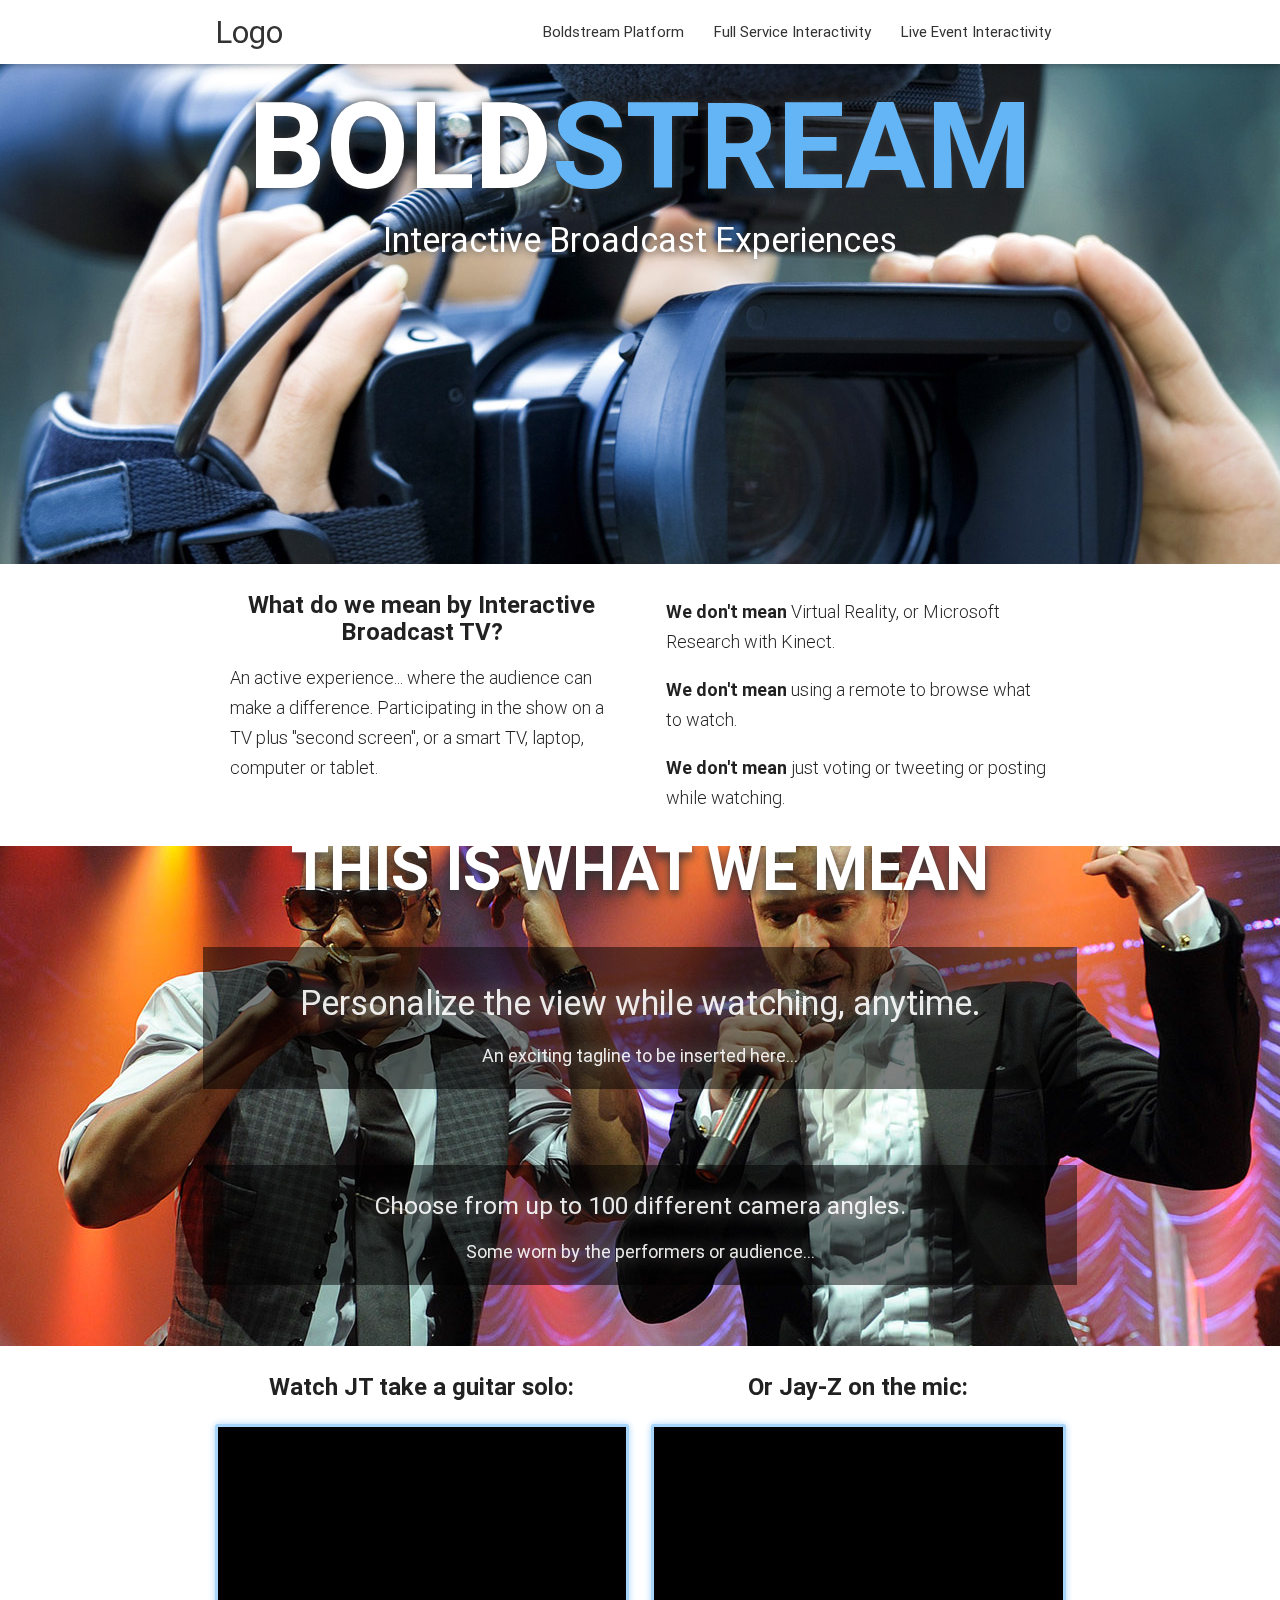
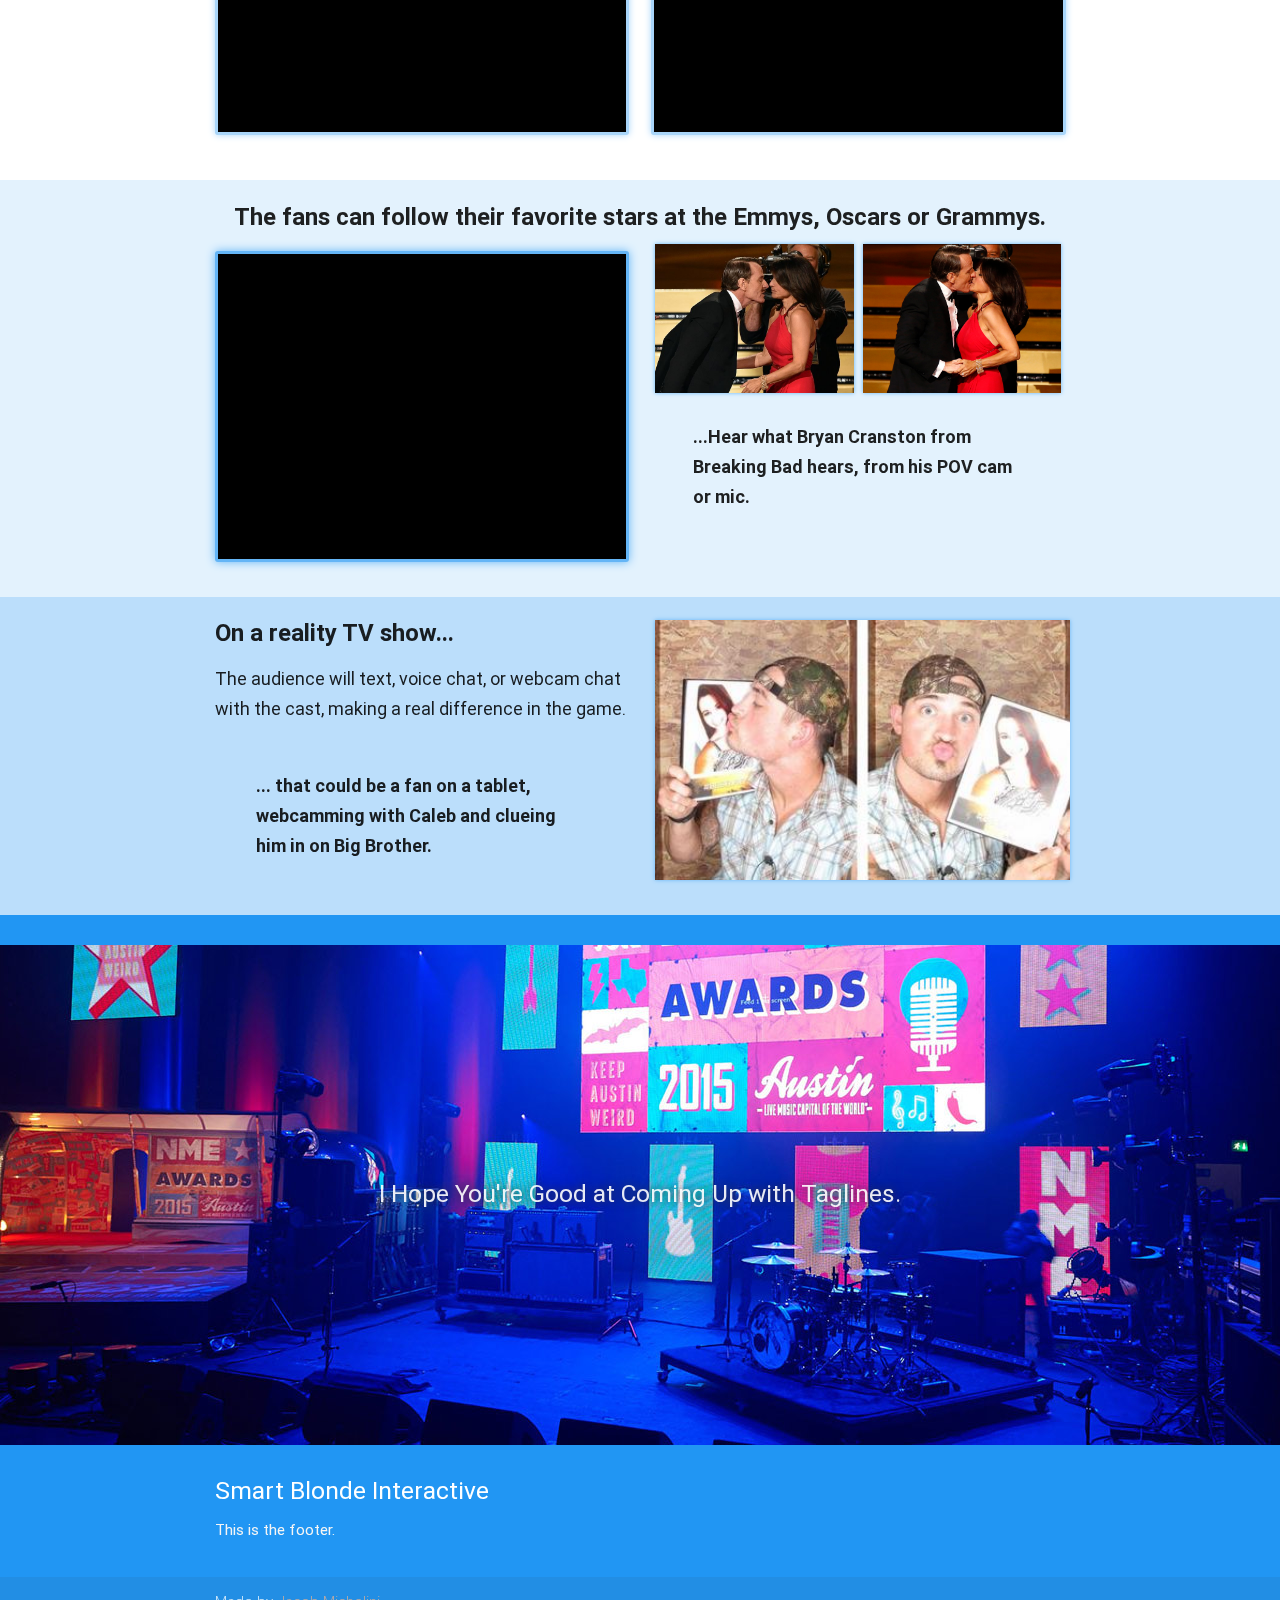
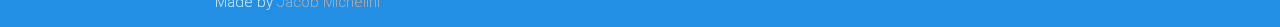
==== index.html @ 46a22ab4 "filling repo" ====
<!DOCTYPE html>
<html lang="en">
<head>
  <meta http-equiv="Content-Type" content="text/html; charset=UTF-8"/>
  <meta name="viewport" content="width=device-width, initial-scale=1, maximum-scale=1.0, user-scalable=no"/>
  <link rel="shortcut icon" href="favicon.ico" type="image/x-icon">
  <link rel="icon" href="favicon.ico" type="image/x-icon">
  <title>Boldstream - Interactive TV</title>

  <!-- CSS  -->
  <link href="css/materialize.css" type="text/css" rel="stylesheet" media="screen,projection"/>
  <link href="css/style.css" type="text/css" rel="stylesheet" media="screen,projection"/>
</head>
<body>
  <nav class="white" role="navigation">
    <div class="nav-wrapper container">
      <a id="logo-container" href="#" class="brand-logo">Logo</a>
      <ul class="right hide-on-med-and-down">
        <li><a href="#">Boldstream Platform</a></li>
        <li><a href="#">Full Service Interactivity</a></li>
        <li><a href="#">Live Event Interactivity</a></li>
      </ul>

      <ul id="nav-mobile" class="side-nav">
        <li><a href="#">Boldstream Platform</a></li>
        <li><a href="#">Full Service Interactivity</a></li>
        <li><a href="#">Live Event Interactivity</a></li>
      </ul>
      <a href="#" data-activates="nav-mobile" class="button-collapse"><i class="mdi-navigation-menu"></i></a>
    </div>
  </nav>

  <div id="index-banner" class="parallax-container">
    <div class="section no-pad-bot">
      <div class="container">
        <br><br>
        <h1 class="center blue-text text-lighten-2 megatext"><w>BOLD</w>STREAM</h1>
        <div class="row center">
          <h4 class="header white-text col s12">Interactive Broadcast Experiences</h4>
        </div>
        <br><br>

      </div>
    </div>
    <div class="parallax"><img src="background1.jpg" alt="Unsplashed background img 2"></div>
  </div>


  <div class="container">
    <div class="section">

      <div class="row no-bottom-pad">

        <div class="col s12 m6">
          <div class="icon-block">
            <h5 class="center bold smallerfont">What do we mean by Interactive Broadcast TV?</h5>

            <p class="light larger-p">An active experience...  where the audience can make a difference. Participating in the show on a TV plus "second screen", or a smart TV, laptop, computer or tablet. 
            </p>
          </div>
        </div>

        <div class="col s12 m6">
          <div class="icon-block">
            <p class="light larger-p"><h7>We don't mean </h7> Virtual Reality, or Microsoft Research with Kinect. </p>
            <p class="light larger-p"><h7>We don't mean </h7> using a remote to browse what to watch.</p>
            <p class="light larger-p"><h7>We don't mean </h7> just voting or tweeting or posting while watching.</p>
          </div>
        </div>

      </div>

    </div>
  </div>


  <div class="parallax-container">
    <h1 class="center white-text bolder toptoucher">THIS IS WHAT WE MEAN</h1>
    <div class="section no-pad-bot">
      <div class="container">
        <div class="row center">
          <h4 class="backed col s12"><br>Personalize the view while watching, anytime.<br>
            <p class="larger-p">An exciting tagline to be inserted here...</p>
          </h4>

          <h5 class="backed col s12"><br>Choose from up to 100 different camera angles.
            <p class="larger-p">Some worn by the performers or audience...</p>
          </h5>

        </div>
      </div>
    </div>
    <div class="parallax"><img src="background3.jpg" alt="Unsplashed background img 2"></div>
  </div>

  
  <div class="section">
    <div class="container ">
      <div class="row"> 
        <div class="col s12 m12 l6">
          <h5 class="center smallerfont"><b>Watch JT take a guitar solo:</b></5>
          <div class="vidplayer vidplayer-on-white">
            <iframe width="100%" height="100%" src="https://www.youtube.com/embed/nPL3cu7AYRE?autoplay=1&iv_load_policy=3" frameborder="0" allowfullscreen></iframe>
          </div>
        </div>
        <div class="col s12 m12 l6">
          <h5 class="center smallerfont"><b>Or Jay-Z on the mic:</b></5>
          <div class="vidplayer vidplayer-on-white">
            <iframe width="100%" height="100%" src="https://www.youtube.com/embed/QkNKCC6L2-8?autoplay=1&iv_load_policy=3" frameborder="0" allowfullscreen></iframe>
          </div>
        </div>
      </div>

    </div>
  </div>


  <div class="section blue lighten-5">
    <div class="container">
      
      <h6 class="bold smallerfont center">The fans can follow their favorite stars at the Emmys, Oscars or Grammys.</h6>
      
      <div class="row"> 
        <div class="col s12 m12 l6">
            <div class="vidplayer">
            <iframe width="100%" height="100%" src="https://www.youtube.com/embed/w9_g1hAkLIs?autoplay=0&iv_load_policy=3" frameborder="0" allowfullscreen></iframe>
          </div>
        </div>

        <div class="col s12 m12 l6 ">
          <img class="materialboxed left image-margin" width="48%" src="images/1.jpg">
          <img class="materialboxed left image-margin" width="48%" src="images/2.jpg">
          <p class="light larger-p left quotes"><h7>...Hear what Bryan Cranston from Breaking Bad hears, from his POV cam or mic.</h7></p>
        </div>
      </div>

    </div>
  </div>

  <div class="section blue lighten-4">
    <div class="container">
      
      
      
      <div class="row"> 
        <div class="col s12 m12 l6">
          <h6 class="bold smallerfont">On a reality TV show...</h6>
          <p class="larger-p">The audience will text, voice chat, or webcam chat with the cast, making a real difference in the game.</p>
          <p class="light larger-p left quotes"><h7>... that could be a fan on a tablet, webcamming with Caleb and clueing him in on Big Brother.</h7></p>
        </div>

        <div class="col s12 m12 l6 ">
          <img class="materialboxed left image-margin" width="100%" src="images/3.jpg">
        </div>
      </div>

    </div>
  </div>

  <div class="section blue">

  </div>


  <div class="parallax-container valign-wrapper">
    <div class="section no-pad-bot">
      <div class="container">
        <div class="row center">
          <h5 class="header col s12">I Hope You're Good at Coming Up with Taglines.</h5>
        </div>
      </div>
    </div>
    <div class="parallax"><img src="background2.jpg" alt="Unsplashed background img 3"></div>
  </div>

  <footer class="page-footer blue">
    <div class="container">
      <div class="row">
        <div class="col l6 s12">
          <h5 class="white-text">Smart Blonde Interactive</h5>
          <p class="grey-text text-lighten-4">This is the footer.</p>
        </div>
      </div>
    </div>
    <div class="footer-copyright">
      <div class="container">
      Made by <a class="brown-text text-lighten-3" href="http://www.jacobmichelini.com">Jacob Michelini</a>
      </div>
    </div>
  </footer>


  <!--  Scripts-->
  <script src="https://code.jquery.com/jquery-2.1.1.min.js"></script>
  <script src="js/materialize.js"></script>
  <script src="js/init.js"></script>

  </body>
</html>
---- css/style.css ----
/* Custom Stylesheet */
/**
 * Use this file to override Materialize files so you can update
 * the core Materialize files in the future
 *
 * Made By MaterializeCSS.com
 */

.header {
  text-shadow:0px 0px 10px #333;
}

h7 {
  font-weight: bold;
}

.bold {
  font-weight: 700;
}

.bolder {
  font-weight: 900;
}

.toptoucher {
  position: relative;
  top: -12px;
  margin: 0rem 0rem 0rem 0rem;
  -webkit-margin-before: 0em;
  -webkit-margin-after: 0em;
  -webkit-margin-start: 0px;
  -webkit-margin-end: 0px; 
  text-shadow: 0px 5px 10px #333;
}

.move-icon {
  position: relative;
  top: 25px;
  margin-right: 20px;
}

.no-bottom-pad {
  margin-bottom: 0px;
}

.backed {
  background-color: rgba(0,0,0,.5);
  text-shadow:0px 0px 20px #999;
  margin-bottom: 5vw;
}


.smallerfont { 
  font-size: 1.6rem;
}


nav ul a,
nav .brand-logo {
  color: #333;
}

.larger-p {
  line-height: 2rem;
  font-size: 1.2rem;
}

.button-collapse {
  color: #2196F3;
}

.parallax-container {
  min-height: 380px;
  line-height: 0;
  height: auto;
  color: rgba(255,255,255,.9);
}
  .parallax-container .section {
    width: 100%;
  }

.icon-block {
  padding: 0 15px;
}

footer.page-footer {
  margin: 0;
}

.parallax-container {
      height: 500px;
}

.quotes {
  margin-left: 10%;
  margin-right: 10%;
  margin-top: 7%;
}

.megatext {
  font-weight: 900;
  font-size: 120px;
  text-shadow:0px 0px 10px #333;
}

.image-margin {
  margin-left: 1%;
  margin-right: 1%;
  margin-top: 2%;
  box-shadow: 0px 0px 4px #64B5F6;
}

.vidplayer {
  background-color: black;
  width: 100%;
  height: 311px;
  margin-top: 1em;
  border: 3px solid #64B5F6;
  border-radius: 3px; 
  box-shadow: 0px 0px 10px #64B5F6;
}

.vidplayer-on-white {
  border: 3px solid #A8D5F9;
  box-shadow: 0px 0px 7px #A8D5F9;
}

@media only screen and (max-width : 992px) {
  .parallax-container .section {
    position: absolute;
    /top: 40%;
  }
  #index-banner .section {
    top: 10%;
  }
    .megatext {
  font-size: 12.5vw;
  }
}

@media only screen and (max-width : 600px) {
  #index-banner .section {
    top: 0;
  }
}

w {
  color: white;
}

b {
  font-weight: bold;
}
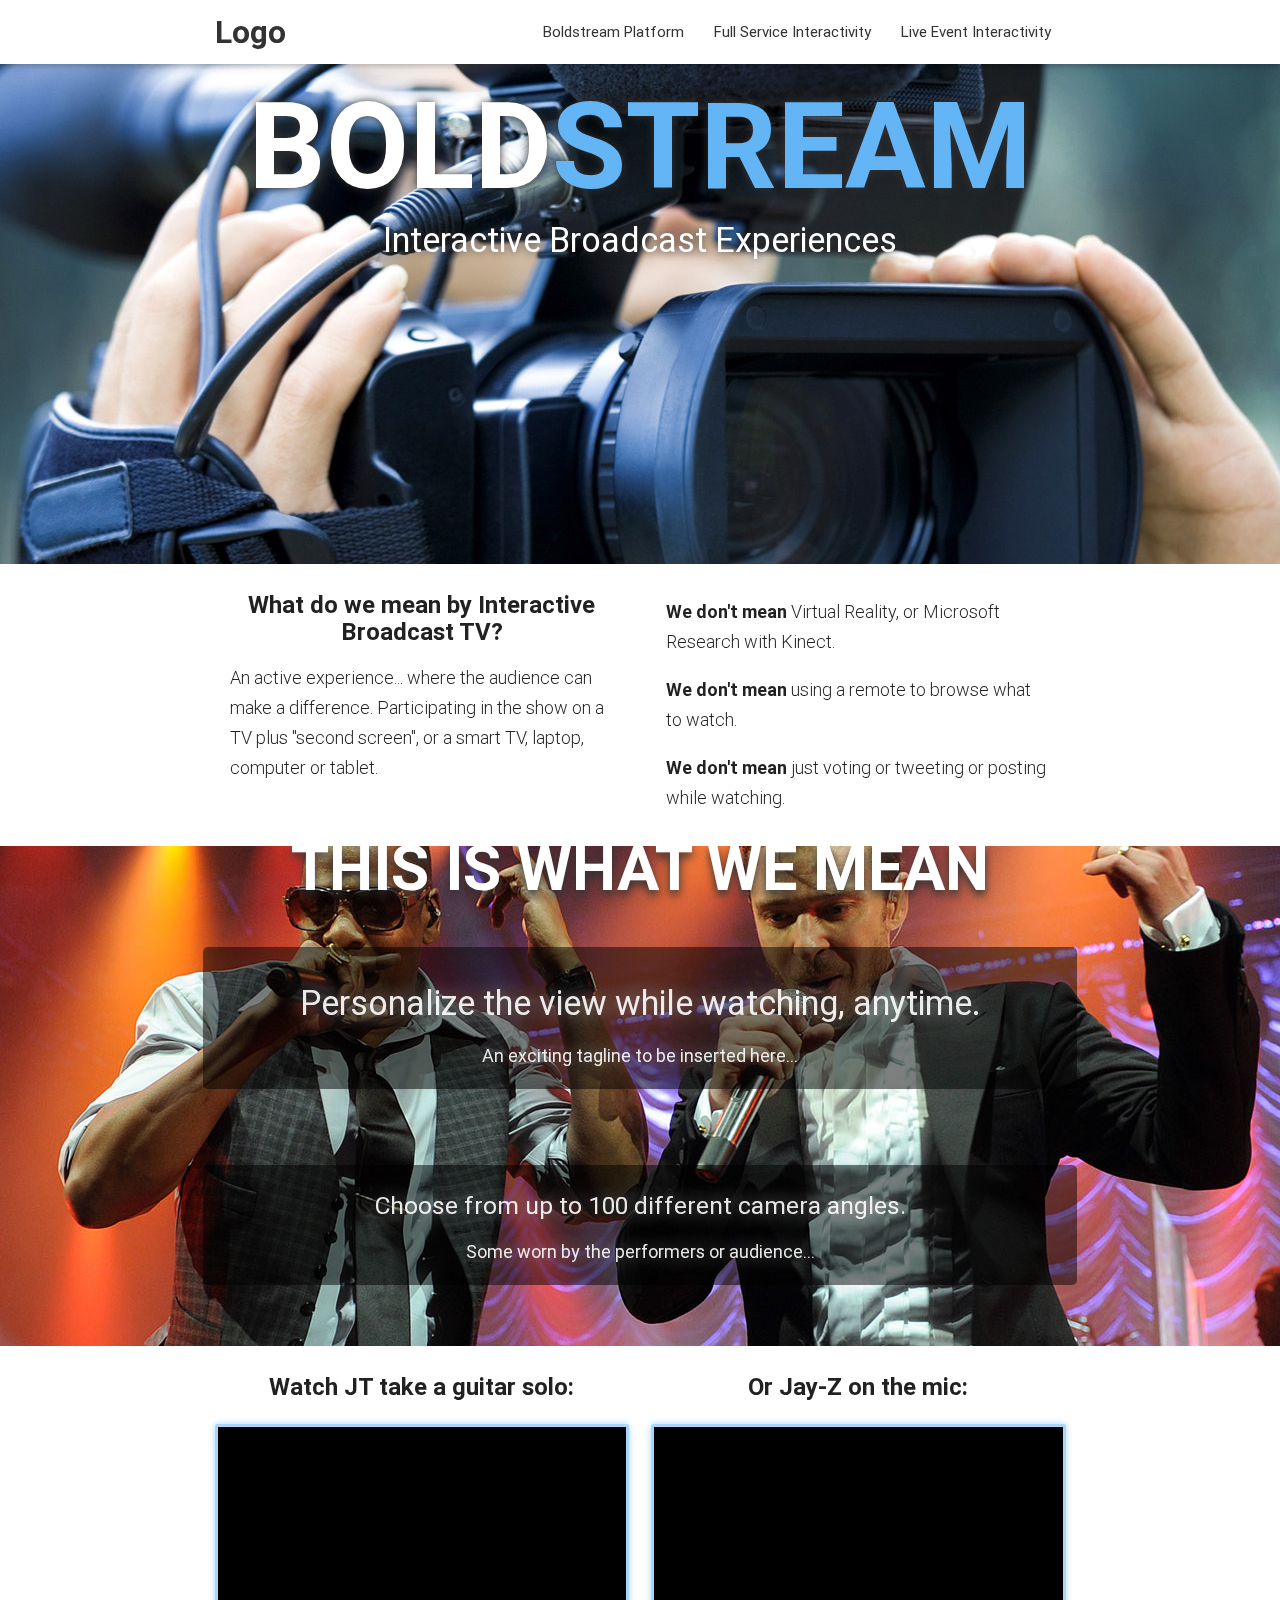
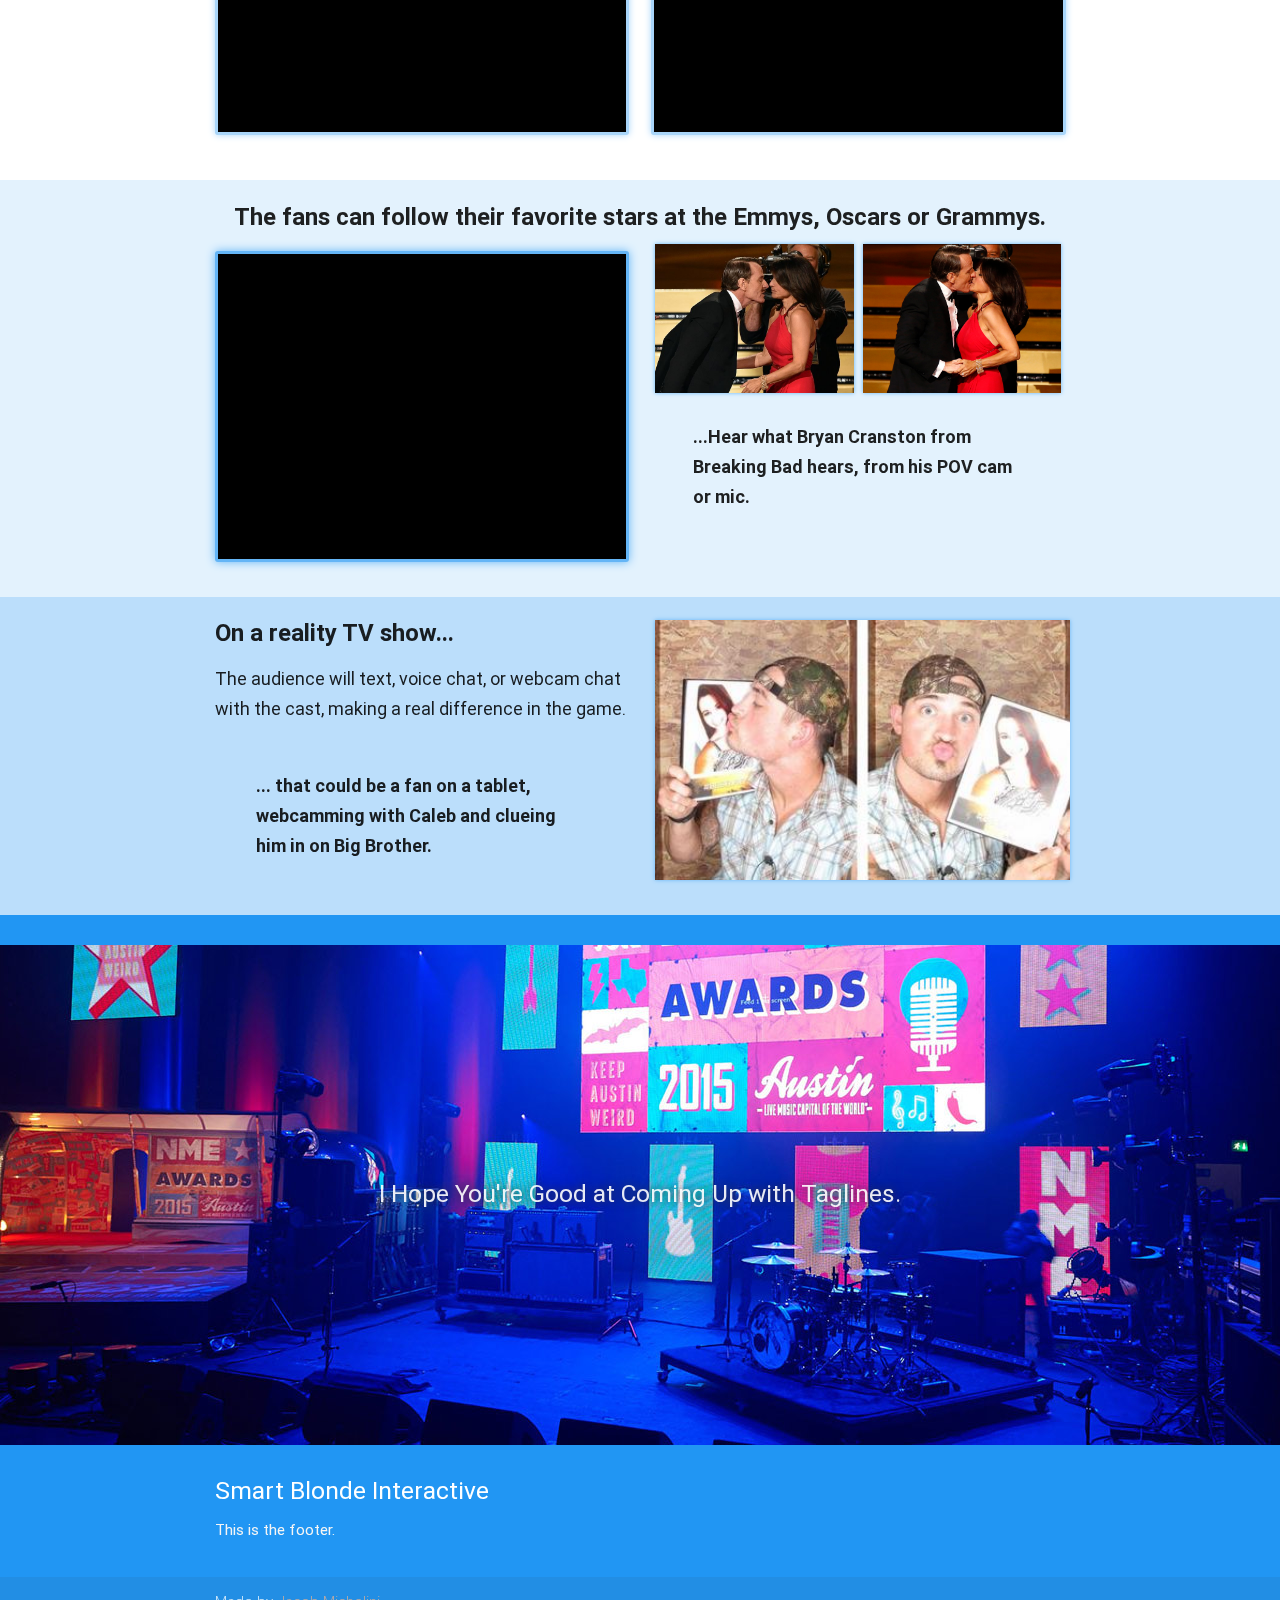
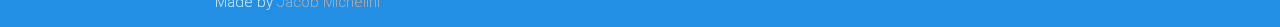
==== commit b4182423: "solutions page and random changes" ====
--- a/index.html
+++ b/index.html
@@ -14,15 +14,15 @@
 <body>
   <nav class="white" role="navigation">
     <div class="nav-wrapper container">
-      <a id="logo-container" href="#" class="brand-logo">Logo</a>
+      <a id="logo-container" href="index.html" class="brand-logo bold">Logo</a>
       <ul class="right hide-on-med-and-down">
-        <li><a href="#">Boldstream Platform</a></li>
+        <li><a href="solutions.html">Boldstream Platform</a></li>
         <li><a href="#">Full Service Interactivity</a></li>
         <li><a href="#">Live Event Interactivity</a></li>
       </ul>
 
       <ul id="nav-mobile" class="side-nav">
-        <li><a href="#">Boldstream Platform</a></li>
+        <li><a href="solutions.html">Boldstream Platform</a></li>
         <li><a href="#">Full Service Interactivity</a></li>
         <li><a href="#">Live Event Interactivity</a></li>
       </ul>
@@ -97,13 +97,13 @@
   <div class="section">
     <div class="container ">
       <div class="row"> 
-        <div class="col s12 m12 l6">
+        <div class="col s12 m12 l6 unpadded">
           <h5 class="center smallerfont"><b>Watch JT take a guitar solo:</b></5>
           <div class="vidplayer vidplayer-on-white">
             <iframe width="100%" height="100%" src="https://www.youtube.com/embed/nPL3cu7AYRE?autoplay=1&iv_load_policy=3" frameborder="0" allowfullscreen></iframe>
           </div>
         </div>
-        <div class="col s12 m12 l6">
+        <div class="col s12 m12 l6 unpadded">
           <h5 class="center smallerfont"><b>Or Jay-Z on the mic:</b></5>
           <div class="vidplayer vidplayer-on-white">
             <iframe width="100%" height="100%" src="https://www.youtube.com/embed/QkNKCC6L2-8?autoplay=1&iv_load_policy=3" frameborder="0" allowfullscreen></iframe>
@@ -139,8 +139,6 @@
 
   <div class="section blue lighten-4">
     <div class="container">
-      
-      
       
       <div class="row"> 
         <div class="col s12 m12 l6">
--- a/css/style.css
+++ b/css/style.css
@@ -6,6 +6,38 @@
  * Made By MaterializeCSS.com
  */
 
+ .col.grid-example {
+  position: relative;
+  border: 1px solid #eee;
+  margin: 0px 0px;
+  text-align: center;
+  line-height: 1.8rem;
+  font-size: 28px;
+  background-color: teal;
+  color: white;
+  padding: 0;
+}
+
+ .col.grid-example.black-text {
+  line-height: 50px;
+}
+
+@media only screen and (max-width: 359px) {
+  .col.grid-example {
+  font-size: 1.224rem;
+  } 
+}
+
+.set-height {
+  height: 100px;
+}
+
+.row .col.s2-4 {
+      width: 20%;
+      margin-left: 0; 
+}
+
+
 .header {
   text-shadow:0px 0px 10px #333;
 }
@@ -41,12 +73,18 @@
 
 .no-bottom-pad {
   margin-bottom: 0px;
-}
+  position: relative;
+}
+
+/*.row .unpadded {
+  padding: 0px 0px 0px 0px;
+}*/
 
 .backed {
   background-color: rgba(0,0,0,.5);
   text-shadow:0px 0px 20px #999;
   margin-bottom: 5vw;
+  border-radius: 5px;
 }
 
 
@@ -85,6 +123,39 @@
 
 footer.page-footer {
   margin: 0;
+}
+
+.teal-triangle {
+  position: absolute;
+  top: 0px;
+  right: -75px;
+  width: 0;
+  height: 0;
+  border-style: solid;
+  border-width: 51px 0 0 75px;
+  border-color: transparent transparent transparent teal;
+}
+
+.orange-triangle {
+  position: absolute;
+  top: 0px;
+  right: -75px;
+  width: 0;
+  height: 0;
+  border-style: solid;
+  border-width: 51px 0 0 75px;
+  border-color: transparent transparent transparent #ffc107;
+}
+
+.blue-triangle {
+  position: absolute;
+  top: 0px;
+  right: -75px;
+  width: 0;
+  height: 0;
+  border-style: solid;
+  border-width: 51px 0 0 75px;
+  border-color: transparent transparent transparent #42A5F5;
 }
 
 .parallax-container {
@@ -152,4 +223,18 @@
   font-weight: bold;
 }
 
-
+@media only screen and (max-width: 1200px) {
+  .teal-triangle {
+  display: none;
+  }
+
+.orange-triangle {
+  display: none;
+  }
+
+.blue-triangle {
+  display: none;
+  }
+}
+
+
